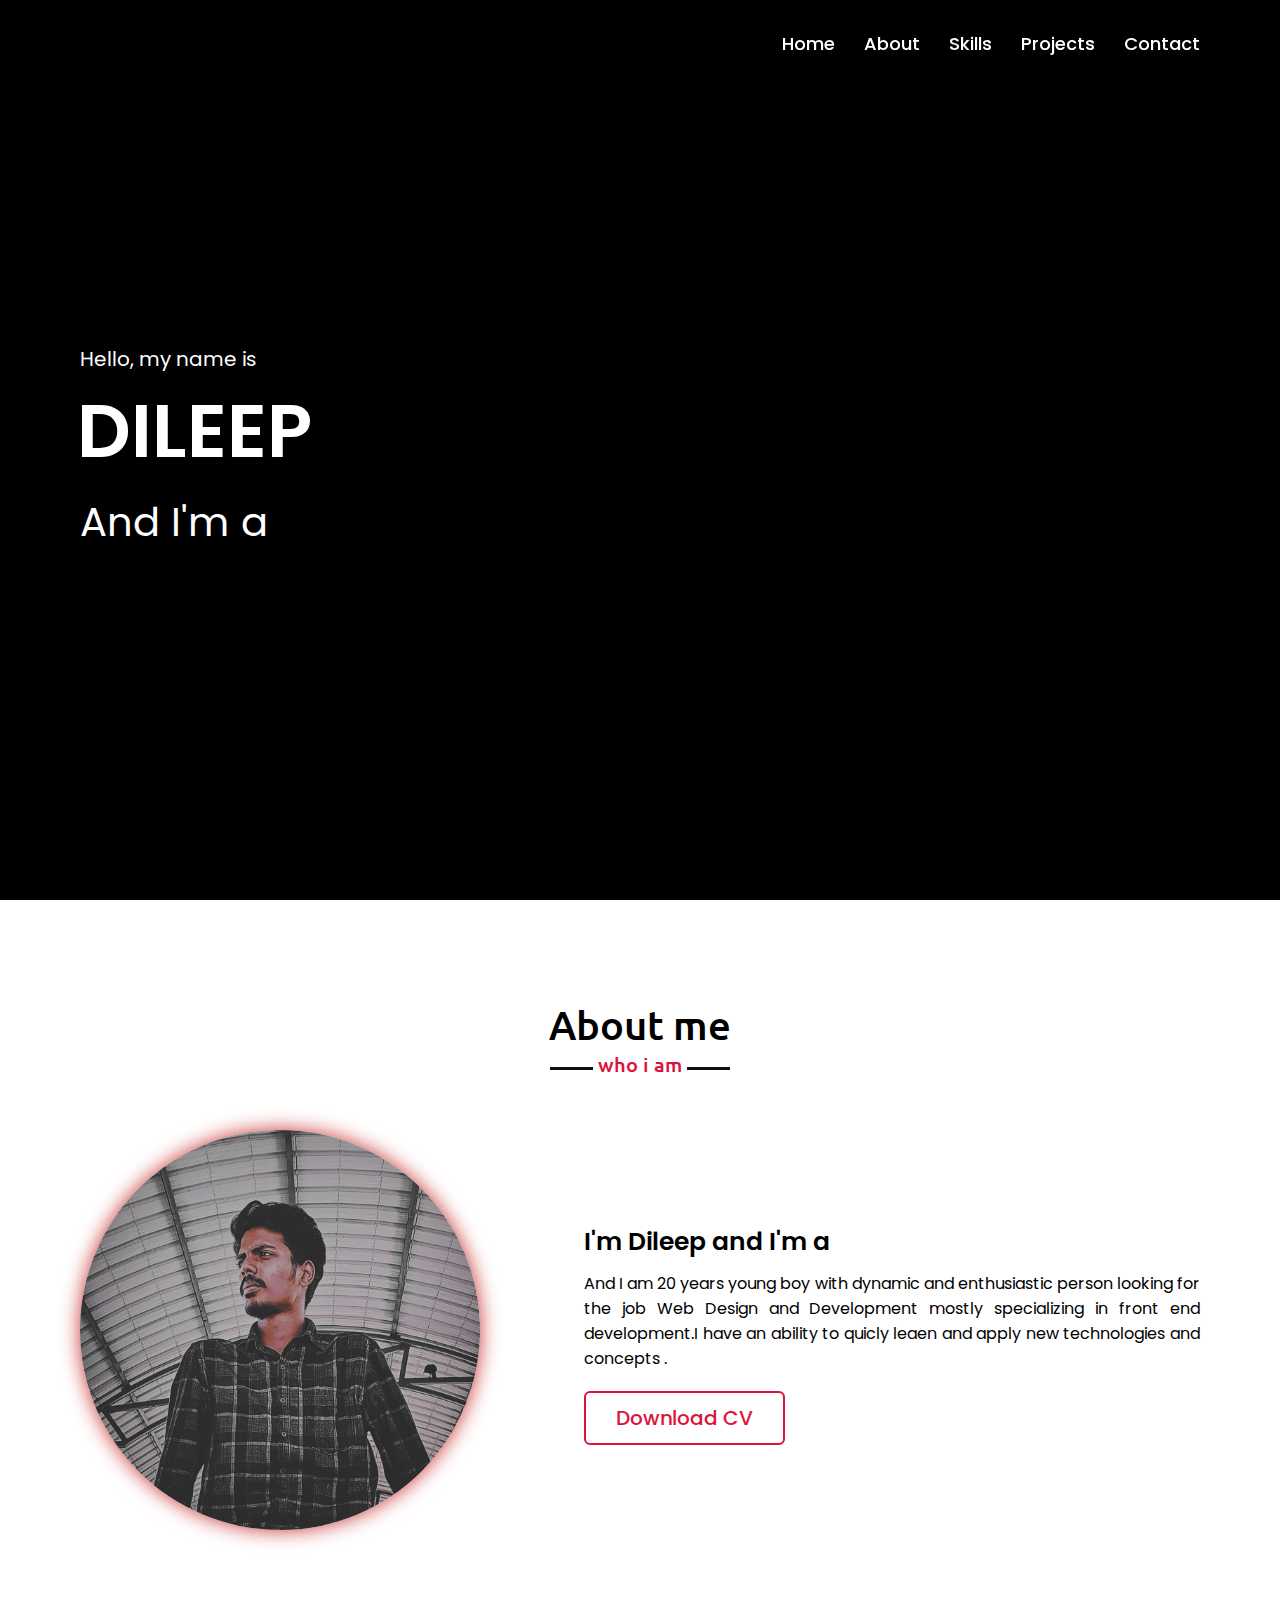
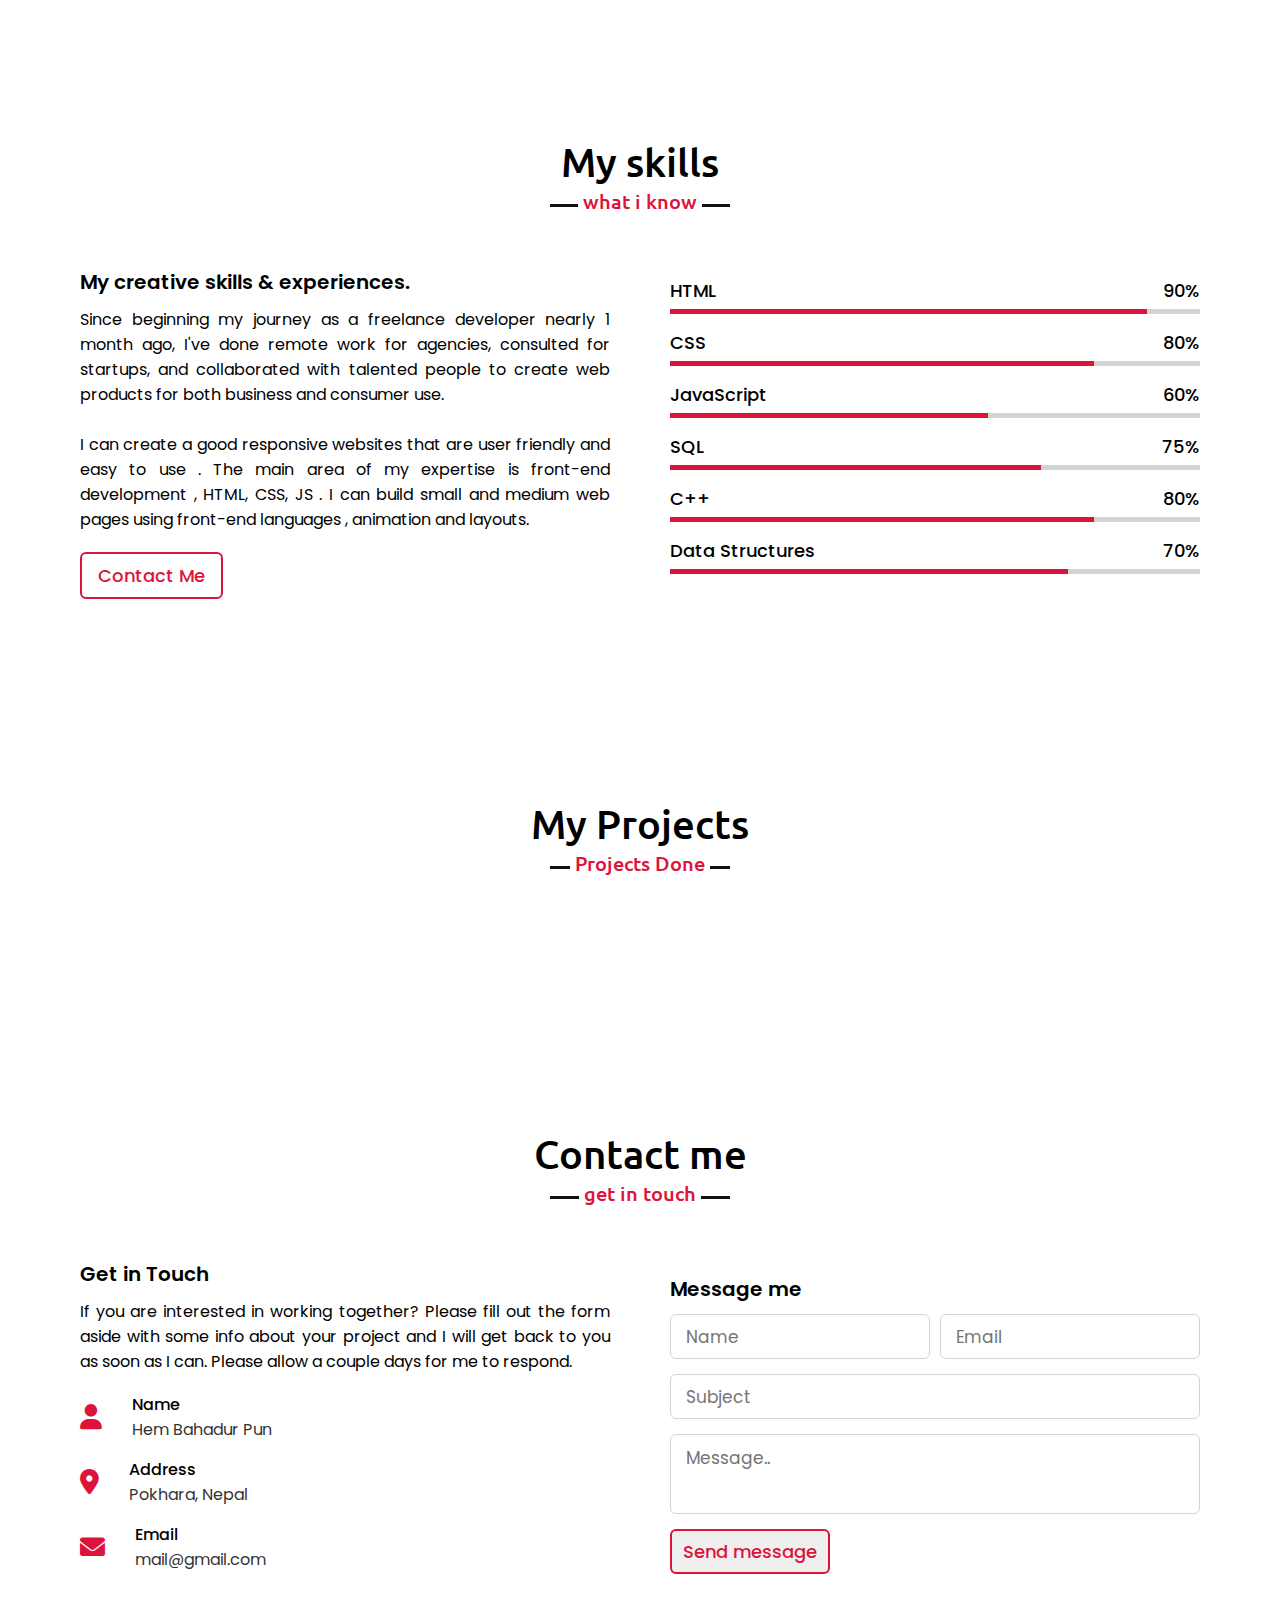
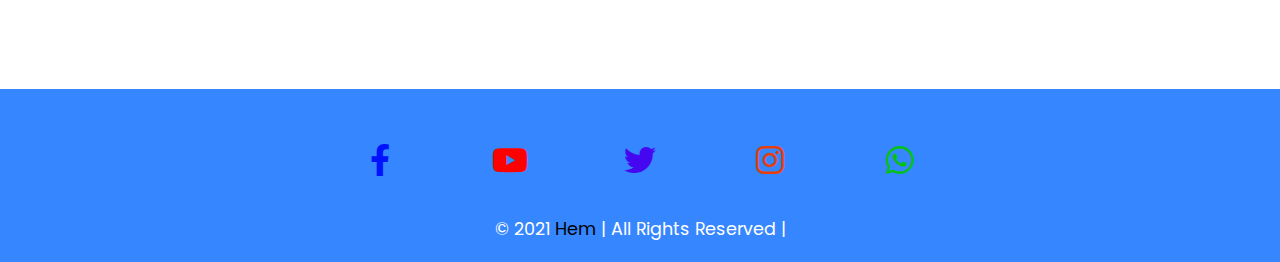
==== test.html @ 93450e57 "Add files via upload" ====
<!DOCTYPE html>
<html lang="en">
  <head>
    <meta charset="UTF-8" />
    <meta name="viewport" content="width=device-width, initial-scale=1.0" />
    <link rel="stylesheet" href="test.css" />
    <script src="https://code.jquery.com/jquery-3.5.1.min.js"></script>
    <script src="https://cdnjs.cloudflare.com/ajax/libs/typed.js/2.0.11/typed.min.js"></script>
    <script src="https://cdnjs.cloudflare.com/ajax/libs/waypoints/4.0.1/jquery.waypoints.min.js"></script>
    <script src="https://cdnjs.cloudflare.com/ajax/libs/OwlCarousel2/2.3.4/owl.carousel.min.js"></script>
    <link
      rel="stylesheet"
      href="https://cdnjs.cloudflare.com/ajax/libs/OwlCarousel2/2.3.4/assets/owl.carousel.min.css"
    />
    <link
      rel="stylesheet"
      href="https://cdnjs.cloudflare.com/ajax/libs/font-awesome/6.0.0/css/all.min.css"
      integrity="sha512-9usAa10IRO0HhonpyAIVpjrylPvoDwiPUiKdWk5t3PyolY1cOd4DSE0Ga+ri4AuTroPR5aQvXU9xC6qOPnzFeg=="
      crossorigin="anonymous"
      referrerpolicy="no-referrer"
    />
    <title>Personal Portfolio</title>
  </head>
  <body>
    <div id="preloader"></div>
    <nav class="navbar">
      <div class="max-width">
        <div class="logo">
          <a href="#"><span></span></a>
        </div>
        <ul class="menu">
          <li><a href="#home" class="menu-btn">Home</a></li>
          <li><a href="#about" class="menu-btn">About</a></li>
          <li><a href="#skills" class="menu-btn">Skills</a></li>
          <li><a href="#teams" class="menu-btn">Projects</a></li>
          <li><a href="#contact" class="menu-btn">Contact</a></li>
        </ul>
        <div class="menu-btn">
          <i class="fas fa-bars"></i>
        </div>
      </div>
    </nav>

    <!-- home section start -->
    <section class="home" id="home">
      <div class="max-width">
        <div class="home-content">
          <div class="text-1">Hello, my name is</div>
          <div class="text-2">DILEEP</div>
          <div class="text-3">And I'm a <span class="typing"></span></div>
        </div>
      </div>
    </section>

    <!-- about section start -->
    <section class="about" id="about">
      <div class="max-width">
        <h2 class="title">About me</h2>
        <div class="about-content">
          <div class="column left">
            <img src="myimage.jpg" alt="img" />
          </div>
          <div class="column right">
            <div class="text">
              I'm Dileep and I'm a <span class="typing-2"></span>
            </div>
            <p>
              And I am 20 years young boy with dynamic and enthusiastic person
              looking for the job Web Design and Development mostly specializing
              in front end development.I have an ability to quicly leaen and
              apply new technologies and concepts .
            </p>
            <a href="Dileep.pdf" download="Dileep.pdf">Download CV</a>
          </div>
        </div>
      </div>
    </section>

    <!-- skills section start -->
    <section class="skills" id="skills">
      <div class="max-width">
        <h2 class="title">My skills</h2>
        <div class="skills-content">
          <div class="column left">
            <div class="text">My creative skills & experiences.</div>
            <p>
              Since beginning my journey as a freelance developer nearly 1 month
              ago, I've done remote work for agencies, consulted for startups,
              and collaborated with talented people to create web products for
              both business and consumer use. <br /><br />
              I can create a good responsive websites that are user friendly and
              easy to use . The main area of my expertise is front-end
              development , HTML, CSS, JS . I can build small and medium web
              pages using front-end languages , animation and layouts.
              <br />
            </p>
            <a href="#contact">Contact Me</a>
          </div>
          <div class="column right">
            <div class="bars">
              <div class="info">
                <span>HTML</span>
                <span>90%</span>
              </div>
              <div class="line html"></div>
            </div>
            <div class="bars">
              <div class="info">
                <span>CSS</span>
                <span>80%</span>
              </div>
              <div class="line css"></div>
            </div>
            <div class="bars">
              <div class="info">
                <span>JavaScript</span>
                <span>60%</span>
              </div>
              <div class="line js"></div>
            </div>
            <div class="bars">
              <div class="info">
                <span>SQL</span>
                <span>75%</span>
              </div>
              <div class="line mysql"></div>
            </div>
            <div class="bars">
              <div class="info">
                <span>C++</span>
                <span>80%</span>
              </div>
              <div class="line cpp"></div>
            </div>
            <div class="bars">
              <div class="info">
                <span>Data Structures</span>
                <span>70%</span>
              </div>
              <div class="line ds"></div>
            </div>
          </div>
        </div>
      </div>
    </section>

    <!-- project section start -->
    <section class="teams" id="teams">
      <div class="max-width">
        <h2 class="title">My Projects</h2>
        <div class="carousel owl-carousel">
          <div class="card">
            <div class="box">
              <img src="temperature.png" alt="img" />
              <div class="text">Temperature Conversion</div>
              <p>Converts the Temperature values</p>
              <a
                href="https://github.com/A-DILEEP/TheInformationBot.git"
                class="project"
                target="_blank"
                >View Project</a
              >
            </div>
          </div>
          <div class="card">
            <div class="box">
              <img src="conversionpic.png.webp" alt="img" />
              <div class="text">Currency Conversion</div>
              <p>Converts the currency values</p>
              <a href="https://github.com/A-DILEEP/TheInformationBot.git" class="project" target="_blank"
                >View project</a
              >
            </div>
          </div>
          <div class="card">
            <div class="box">
              <img
                src="clock.jpg"
                alt="img"
              />
              <div class="text">Digital CLock</div>
              <p>Normal Web page which shows the time </p>
              <a
                href="https://github.com/A-DILEEP/Digitalclock.github.io.git"
                class="project"
                target="_blank"
                >View Project</a
              >
            </div>
          </div>
          <div class="card">
            <div class="box">
              <img
                src="https://images.pexels.com/photos/1779487/pexels-photo-1779487.jpeg?auto=compress&cs=tinysrgb&w=1260&h=750&dpr=2"
                alt="img"
              />
              <div class="text">NRD Computers</div>
              <p>NRD Computer is an eCommerce project.</p>
              <a href="https://nrd.com.np/" class="project" target="_blank"
                >View Project</a
              >
            </div>
          </div>
        </div>
      </div>
    </section>

    <!-- contact section start -->
    <section class="contact" id="contact">
      <div class="max-width">
        <h2 class="title">Contact me</h2>
        <div class="contact-content">
          <div class="column left">
            <div class="text">Get in Touch</div>
            <p>
              If you are interested in working together? Please fill out the
              form aside with some info about your project and I will get back
              to you as soon as I can. Please allow a couple days for me to
              respond.
            </p>
            <div class="icons">
              <div class="row">
                <i class="fas fa-user"></i>
                <div class="info">
                  <div class="head">Name</div>
                  <div class="sub-title">Hem Bahadur Pun</div>
                </div>
              </div>
              <div class="row">
                <i class="fas fa-map-marker-alt"></i>
                <div class="info">
                  <div class="head">Address</div>
                  <div class="sub-title">Pokhara, Nepal</div>
                </div>
              </div>
              <div class="row">
                <i class="fas fa-envelope"></i>
                <div class="info">
                  <div class="head">Email</div>
                  <div class="sub-title">mail@gmail.com</div>
                </div>
              </div>
            </div>
          </div>
          <div class="column right">
            <div class="text">Message me</div>
            <form action="#">
              <div class="fields">
                <div class="field name">
                  <input type="text" placeholder="Name" required />
                </div>
                <div class="field email">
                  <input type="email" placeholder="Email" required />
                </div>
              </div>
              <div class="field">
                <input type="text" placeholder="Subject" required />
              </div>
              <div class="field textarea">
                <textarea
                  cols="30"
                  rows="10"
                  placeholder="Message.."
                  required
                ></textarea>
              </div>
              <div class="button-area">
                <button type="submit">Send message</button>
              </div>
            </form>
          </div>
        </div>
      </div>
    </section>

    <!-- footer section start -->

    <footer>
      <div class="waves">
        <div class="wave" id="wave1"></div>
        <div class="wave" id="wave2"></div>
        <div class="wave" id="wave3"></div>
        <div class="wave" id="wave4"></div>
      </div>
      <h2><span class="typing-3"></span></h2>
      <ul id="media">
        <!-- facebook  -->
        <li style="--clr: #0011ff">
          <a href="https://www.facebook.com/heemal.himalpun" target="-blank"
            ><i class="fa-brands fa-facebook-f"></i>
          </a>
        </li>
        <!-- youtube  -->
        <li style="--clr: #ff0000">
          <a
            href="https://www.youtube.com/channel/UC1ryLxQzkWeFtply1F1kxwA "
            target="-blank"
            ><i class="fa-brands fa-youtube"></i
          ></a>
        </li>
        <!-- Twitter  -->
        <li style="--clr: #4506f0">
          <a href="https://twitter.com/HimalPu94127169" target="-blank"
            ><i class="fa-brands fa-twitter"></i
          ></a>
        </li>
        <!-- Instagram  -->
        <li style="--clr: #e73f0c">
          <a href="https://www.instagram.com/smokuspoon" target="-blank"
            ><i class="fa-brands fa-instagram"></i
          ></a>
        </li>
        <!-- whatsapp  -->
        <li style="--clr: #04c214">
          <a href="#"><i class="fa-brands fa-whatsapp"></i></a>
        </li>
      </ul>

      <p>
        &copy; 2021
        <a href="https://hembdrpun.com.np/" target="_blank">Hem</a> | All Rights
        Reserved |
      </p>
    </footer>
    <script
      type="module"
      src="https://unpkg.com/ionicons@5.5.2/dist/ionicons/ionicons.esm.js"
    ></script>
    <script
      nomodule
      src="https://unpkg.com/ionicons@5.5.2/dist/ionicons/ionicons.js"
    ></script>
    <script src="test.js"></script>
    <!-- scroll bar js  -->
    <script type="text/javascript">
      var preogressbar = document.getElementById("preogressbar");
      var percent = document.getElementById("percent");

      var totalHeight = document.body.scrollHeight - window.innerHeight;
      window.onscroll = function () {
        var progress = (window.pageYOffset / totalHeight) * 100;
        preogressbar.style.height = progress + "%";
        percent.innerHTML = "Page Scrolled " + Math.round(progress) + "%";
      };
    </script>
    <!-- pre loader js  -->
    <script>
      var loader = document.getElementById("preloader");

      window.addEventListener("load", function () {
        loader.style.display = "none";
      });
    </script>
  </body>
</html>
---- test.css ----
/*  import google fonts */
@import url("https://fonts.googleapis.com/css2?family=Poppins:wght@400;500;600;700&family=Ubuntu:wght@400;500;700&display=swap");

* {
  margin: 0;
  padding: 0;
  box-sizing: border-box;
  text-decoration: none;
  font-family: "Poppins", sans-serif;
  /*     font-family: consolas; */
}
html {
  scroll-behavior: smooth;
}

/* custom scroll bar */
::-webkit-scrollbar {
  width: 10px;
}
::-webkit-scrollbar-track {
  background: #f1f1f1;
}
::-webkit-scrollbar-thumb {
  background: #888;
}

::-webkit-scrollbar-thumb:hover {
  background: #555;
}

/* all similar content styling codes */
section {
  padding: 100px 0;
}
.max-width {
  max-width: 1300px;
  padding: 0 80px;
  margin: auto;
}
.about,
.services,
.skills,
.teams,
.contact,
footer {
  font-family: "Poppins", sans-serif;
}
.about .about-content,
.services .serv-content,
.skills .skills-content,
.contact .contact-content {
  display: flex;
  flex-wrap: wrap;
  align-items: center;
  justify-content: space-between;
}
section .title {
  position: relative;
  text-align: center;
  font-size: 40px;
  font-weight: 500;
  margin-bottom: 60px;
  padding-bottom: 20px;
  font-family: "Ubuntu", sans-serif;
}
section .title::before {
  content: "";
  position: absolute;
  bottom: 0px;
  left: 50%;
  width: 180px;
  height: 3px;
  background: #111;
  transform: translateX(-50%);
}
section .title::after {
  position: absolute;
  bottom: -8px;
  left: 50%;
  font-size: 20px;
  color: crimson;
  padding: 0 5px;
  background: #fff;
  transform: translateX(-50%);
}

/* navbar styling */
.navbar {
  position: fixed;
  width: 100%;
  z-index: 999;
  padding: 30px 0;
  font-family: "Ubuntu", sans-serif;
  transition: all 0.3s ease;
}
.navbar.sticky {
  padding: 15px 0;
  background: crimson;
}
.navbar .max-width {
  display: flex;
  align-items: center;
  justify-content: space-between;
}
.navbar .logo a {
  color: #fff;
  font-size: 35px;
  font-weight: 600;
  cursor: pointer;
}
.navbar .logo a span {
  color: crimson;
  transition: all 0.3s ease;
}
.navbar.sticky .logo a span {
  color: #fff;
}
.navbar .menu li {
  list-style: none;
  display: inline-block;
}
.navbar .menu li a {
  display: block;
  color: #fff;
  font-size: 18px;
  font-weight: 500;
  margin-left: 25px;
  transition: color 0.3s ease;
}
.navbar .menu li a:hover {
  color: crimson;
  cursor: pointer;
}
.navbar.sticky .menu li a:hover {
  color: #fff;
  cursor: pointer;
}

/* menu btn styling */
.menu-btn {
  color: #fff;
  font-size: 23px;
  cursor: pointer;
  display: none;
}
.scroll-up-btn {
  position: fixed;
  height: 45px;
  width: 42px;
  background: crimson;
  right: 30px;
  bottom: 10px;
  text-align: center;
  line-height: 45px;
  color: #fff;
  z-index: 9999;
  font-size: 30px;
  border-radius: 6px;
  border-bottom-width: 2px;
  cursor: pointer;
  opacity: 0;
  pointer-events: none;
  transition: all 0.3s ease;
}
.scroll-up-btn.show {
  bottom: 30px;
  opacity: 1;
  pointer-events: auto;
}
.scroll-up-btn:hover {
  filter: brightness(90%);
}

/* home section styling */
.home {
  display: flex;
  background-color: #000;
  height: 100vh;
  color: #fff;
  min-height: 500px;
  background-size: cover;
  background-attachment: fixed;
  font-family: "Ubuntu", sans-serif;
}
.home .max-width {
  width: 100%;
  display: flex;
}
.home .max-width .row {
  margin-right: 0;
}
.home .home-content .text-1 {
  font-size: 20px;
}
.home .home-content .text-2 {
  font-size: 75px;
  font-weight: 600;
  margin-left: -3px;
}
.home .home-content .text-3 {
  font-size: 40px;
  margin: 5px 0;
}
.home .home-content .text-3 span {
  color: crimson;
  font-weight: 500;
}

@keyframes animate-rotate {
  0% {
    transform: rotate(0deg);
  }
  100% {
    transform: rotate(360deg);
  }
}
.classbox a {
  text-decoration: none;
  color: #fff;
  font-size: 2em;
  z-index: 10;
  cursor: pointer;
}

/* about section styling */
.about .title::after {
  content: "who i am";
}
.about .about-content .left {
  width: 45%;
}
.about .about-content .left img {
  height: 400px;
  width: 400px;
  object-fit: cover;
  border-radius: 50%;
  box-shadow: 0px 0px 20px #ca3333;
}
.about .about-content .right {
  width: 55%;
}
.about .about-content .right .text {
  font-size: 25px;
  font-weight: 600;
  margin-bottom: 10px;
}
.about .about-content .right .text span {
  color: crimson;
}
.about .about-content .right p {
  text-align: justify;
}
.about .about-content .right a {
  display: inline-block;
  /* background: crimson; */
  color: crimson;
  font-size: 20px;
  font-weight: 500;
  padding: 10px 30px;
  margin-top: 20px;
  border-radius: 6px;
  border: 2px solid crimson;
  transition: all 0.3s ease-in-out;
}
.about .about-content .right a:hover {
  color: rgb(0, 0, 0);
  background: crimson;
}

.skills .title::after {
  content: "what i know";
}
.skills .skills-content .column {
  width: calc(50% - 30px);
}
.skills .skills-content .left .text {
  font-size: 20px;
  font-weight: 600;
  margin-bottom: 10px;
}
.skills .skills-content .left p {
  text-align: justify;
}
.skills .skills-content .left a {
  display: inline-block;
  /* background: crimson; */
  color: crimson;
  font-size: 18px;
  font-weight: 500;
  padding: 8px 16px;
  margin-top: 20px;
  border-radius: 6px;
  border: 2px solid crimson;
  transition: 0.3s ease-in-out;
}
.skills .skills-content .left a:hover {
  color: white;
  background: crimson;
}
.skills .skills-content .left p #link {
  border: none;
  text-decoration: none;
  color: crimson;
}

.skills .skills-content .left p #link:hover {
  color: crimson;
  /* text-transform: uppercase; */
  text-decoration: underline;
  background: none;
}
.skills .skills-content .right .bars {
  margin-bottom: 15px;
}
.skills .skills-content .right .info {
  display: flex;
  margin-bottom: 5px;
  align-items: center;
  justify-content: space-between;
}
.skills .skills-content .right span {
  font-weight: 500;
  font-size: 18px;
}
.skills .skills-content .right .line {
  height: 5px;
  width: 100%;
  background: lightgrey;
  position: relative;
}
.skills .skills-content .right .line::before {
  content: "";
  position: absolute;
  height: 100%;
  left: 0;
  top: 0;
  background: crimson;
}
.skills-content .right .html::before {
  width: 90%;
}
.skills-content .right .css::before {
  width: 80%;
}
.skills-content .right .js::before {
  width: 60%;
}
.skills-content .right .cpp::before {
  width: 80%;
}
.skills-content .right .ds::before {
  width: 75%;
}
.skills-content .right .mysql::before {
  width: 70%;
}

/* projects section styling */
.teams .title::after {
  content: "Projects Done";
}
.teams .carousel .card {
  background: #222;
  border-radius: 6px;
  padding: 25px 35px;
  text-align: center;
  overflow: hidden;
  transition: all 0.3s ease;
}

.teams .carousel .card .box {
  display: flex;
  flex-direction: column;
  align-items: center;
  justify-content: center;
  transition: all 0.3s ease;
}

.teams .carousel .card .text {
  font-size: 25px;
  font-weight: 500;
  margin: 10px 0 7px 0;
}
.teams .carousel .card img {
  height: 150px;
  width: 150px;
  object-fit: cover;
  border-radius: 50%;
  border: 5px solid crimson;
  transition: all 0.3s ease;
}
.teams .carousel .card:hover img {
  border-color: #fff;
}
.owl-dots {
  text-align: center;
  margin-top: 20px;
}
.owl-dot {
  height: 13px;
  width: 13px;
  margin: 0 5px;
  outline: none !important;
  border-radius: 50%;
  border: 2px solid crimson !important;
  transition: all 0.3s ease;
}
.owl-dot.active {
  width: 35px;
  border-radius: 14px;
}
.owl-dot.active,
.owl-dot:hover {
  background: crimson !important;
}
.teams .carousel .card .box .project {
  display: inline-block;
  color: crimson;
  font-size: 18px;
  font-weight: 500;
  padding: 8px 16px;
  margin-top: 20px;
  border-radius: 6px;
  border: 2px solid crimson;
  transition: 0.3s ease-in-out;
}
.teams .carousel .card .box .project:hover {
  color: white;
  background: crimson;
}
/* contact section styling */
input,
textarea {
  caret-color: red;
}
.contact .title::after {
  content: "get in touch";
}
.contact .contact-content .column {
  width: calc(50% - 30px);
}
.contact .contact-content .text {
  font-size: 20px;
  font-weight: 600;
  margin-bottom: 10px;
}
.contact .contact-content .left p {
  text-align: justify;
}
.contact .contact-content .left .icons {
  margin: 10px 0;
}
.contact .contact-content .row {
  display: flex;
  height: 65px;
  align-items: center;
}
.contact .contact-content .row .info {
  margin-left: 30px;
}
.contact .contact-content .row i {
  font-size: 25px;
  color: crimson;
}
.contact .contact-content .info .head {
  font-weight: 500;
}
.contact .contact-content .info .sub-title {
  color: #333;
}
.contact .right form .fields {
  display: flex;
}
.contact .right form .field,
.contact .right form .fields .field {
  height: 45px;
  width: 100%;
  margin-bottom: 15px;
}
.contact .right form .textarea {
  height: 80px;
  width: 100%;
}
.contact .right form .name {
  margin-right: 10px;
}
.contact .right form .field input,
.contact .right form .textarea textarea {
  height: 100%;
  width: 100%;
  border: 1px solid lightgrey;
  border-radius: 6px;
  outline: none;
  padding: 0 15px;
  font-size: 17px;
  font-family: "Poppins", sans-serif;
  transition: all 0.3s ease;
}
.contact .right form .field input:focus,
.contact .right form .textarea textarea:focus {
  border-color: #b3b3b3;
}
.contact .right form .textarea textarea {
  padding-top: 10px;
  resize: none;
}
.contact .right form .button-area {
  display: flex;
  align-items: center;
}
.right form .button-area button {
  color: crimson;
  display: block;
  width: 160px !important;
  height: 45px;
  outline: none;
  font-size: 18px;
  font-weight: 500;
  border-radius: 6px;
  cursor: pointer;
  flex-wrap: nowrap;
  border: 2px solid crimson;
  transition: all 0.3s ease-in-out;
}
.right form .button-area button:hover {
  color: white;
  background: crimson;
}
/* footer section styling */

footer {
  position: relative;
  width: 100%;
  background: #3586ff;
  min-height: 100px;
  padding: 20px 50px;
  display: flex;
  align-items: center;
  justify-content: center;
  flex-direction: column;
}
footer h2 {
  margin-bottom: 12px;
  color: #fff;
  font-size: 2em;
}

#media {
  position: relative;
  display: flex;
  gap: 50px;
}
#media li {
  position: relative;
  list-style: none;
  width: 80px;
  height: 80px;
  display: flex;
  justify-content: center;
  align-items: center;
  cursor: pointer;
  transition: 0.5s;
}
#media li a {
  position: relative;
  text-decoration: none;
  color: var(--clr);
  z-index: 10;
  font-size: 2em;
  transition: 0.5s ease-in-out;
}
#media li:hover {
  z-index: 100000;
  transform: scale(0.75);
  transform: translateY(-10px);
}
#media li::before {
  content: "";
  position: absolute;
  inset: 30px;
  box-shadow: 0 0 0 10px var(--clr), 0 0 0 20px var(--bg), 0 0 0 22px var(--clr);
  transition: 0.5s;
}
#media li:hover::before {
  inset: 0px;
}
#media li::after {
  content: "";
  position: absolute;
  inset: 0;
  background: var(--bg);
  transform: rotate(45deg);
}
footer p {
  color: #fff;
  text-align: center;
  margin-top: 15px;
  font-size: 1.1em;
}
footer p a {
  text-decoration: none;
  color: black;
  font-size: 1em;
  transition: 0.5s ease-in-out;
}
footer p a:hover {
  text-decoration: underline;
  color: rgb(5, 1, 1);
  font-size: 1.2em;
  transform: rotateX(10px);
}
footer .wave {
  position: absolute;
  top: -100px;
  left: 0;
  width: 100%;
  height: 100px;
  background: url("https://ftl.deekshith.eu.org/354310/None?hash=AgADY7");
  background-size: 1000px 100px;
}
footer .wave#wave1 {
  z-index: 1000;
  opacity: 1;
  bottom: 0;
  animation: animatewave 4s linear infinite;
}
footer .wave#wave2 {
  z-index: 999;
  opacity: 0.5;
  bottom: 10px;
  animation: animatewave_02 4s linear infinite;
}
footer .wave#wave3 {
  z-index: 1000;
  opacity: 0.2;
  bottom: 15px;
  animation: animatewave 3s linear infinite;
}
footer .wave#wave4 {
  z-index: 999;
  opacity: 0.7;
  bottom: 20px;
  animation: animatewave_02 3s linear infinite;
}
@keyframes animatewave {
  0% {
    background-position-x: 1000px;
  }
  100% {
    background-position-x: 0px;
  }
}
@keyframes animatewave_02 {
  0% {
    background-position-x: 0px;
  }
  100% {
    background-position-x: 1000px;
  }
}

/* pr loader design  */
#preloader {
  background: url("img/e3a.gif") no-repeat center;
  background-size: 15%;
  filter: invert(100%);
  background-color: #fff;
  height: 100vh;
  width: 100%;
  position: fixed;
  cursor: pointer;
  z-index: 1000;
  /* border-radius: 12px; */
}
/* responsive media query start */
@media (max-width: 1104px) {
  .about .about-content .left img {
    height: 350px;
    width: 350px;
  }
}

@media (max-width: 991px) {
  .max-width {
    padding: 0 50px;
  }
}
@media (max-width: 947px) {
  .menu-btn {
    display: block;
    z-index: 999;
  }
  .menu-btn i.active:before {
    content: "\f00d";
  }
  .navbar .menu {
    position: fixed;
    height: 100vh;
    width: 100%;
    left: -100%;
    top: 0;
    background: #111;
    text-align: center;
    padding-top: 80px;
    transition: all 0.3s ease;
  }
  .navbar .menu.active {
    left: 0;
  }
  .navbar .menu li {
    display: block;
  }
  .navbar .menu li a {
    display: inline-block;
    margin: 20px 0;
    font-size: 25px;
  }
  .home .home-content .text-2 {
    font-size: 70px;
  }
  .home .home-content .text-3 {
    font-size: 35px;
  }
  .home .home-content a {
    font-size: 23px;
    padding: 10px 30px;
  }
  .max-width {
    max-width: 930px;
  }
  .about .about-content .column {
    width: 100%;
  }
  .about .about-content .left {
    display: flex;
    justify-content: center;
    margin: 0 auto 60px;
  }
  .about .about-content .right {
    flex: 100%;
  }
  .services .serv-content .card {
    width: calc(50% - 10px);
    margin-bottom: 20px;
  }
  .skills .skills-content .column,
  .contact .contact-content .column {
    width: 100%;
    margin-bottom: 35px;
  }
}

@media (max-width: 690px) {
  .max-width {
    padding: 0 23px;
  }
  .home .home-content .text-2 {
    font-size: 50px;
  }
  .home .home-content .text-3 {
    font-size: 32px;
  }
  .home .home-content a {
    font-size: 20px;
  }
  .classbox {
    width: 153px;
    height: 88px;
  }
  .services .serv-content .card {
    width: 100%;
  }
}

@media (max-width: 500px) {
  .home .home-content .text-2 {
    font-size: 50px;
  }
  .home .home-content .text-3 {
    font-size: 27px;
  }
  .about .about-content .right .text,
  .skills .skills-content .left .text {
    font-size: 19px;
  }
  .contact .right form .fields {
    flex-direction: column;
  }
  .contact .right form .name,
  .contact .right form .email {
    margin: 0;
  }
  .right form .error-box {
    width: 150px;
  }
  .scroll-up-btn {
    right: 15px;
    bottom: 15px;
    height: 38px;
    width: 35px;
    font-size: 23px;
    line-height: 38px;
  }
}
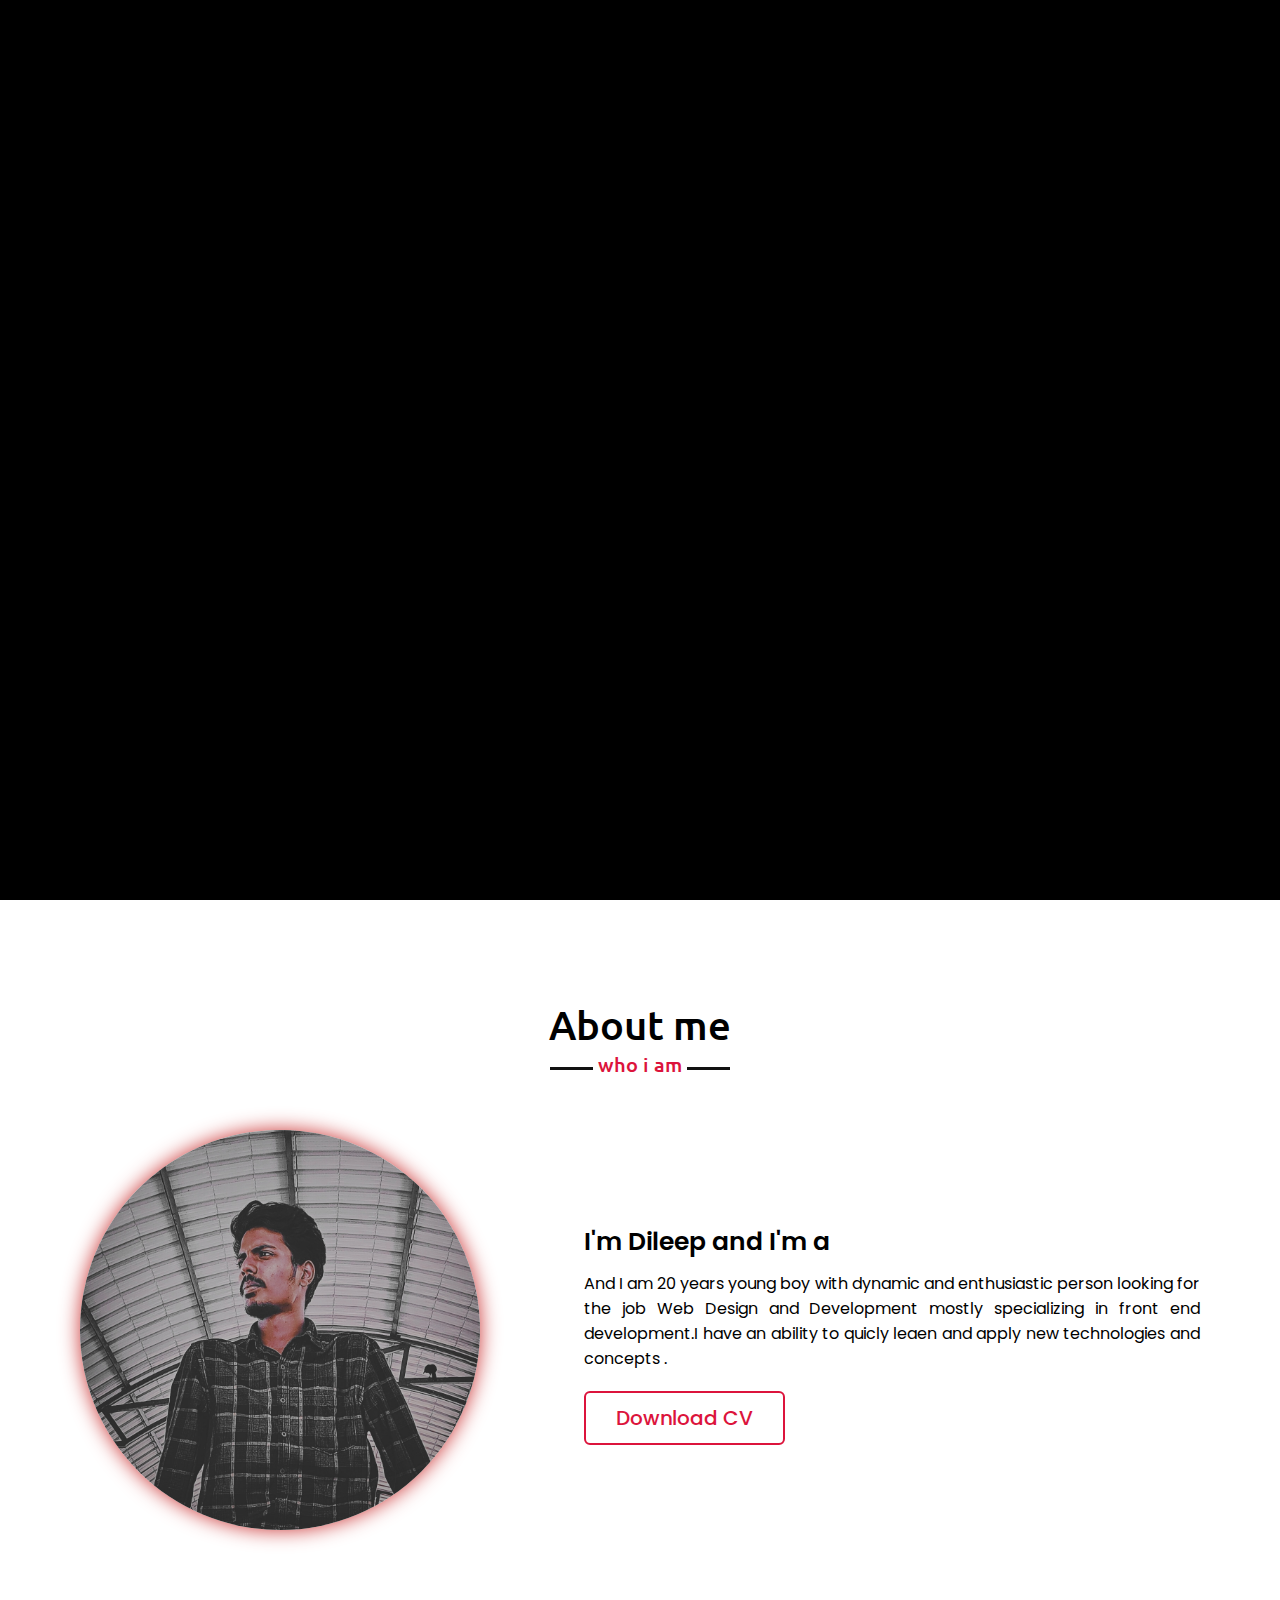
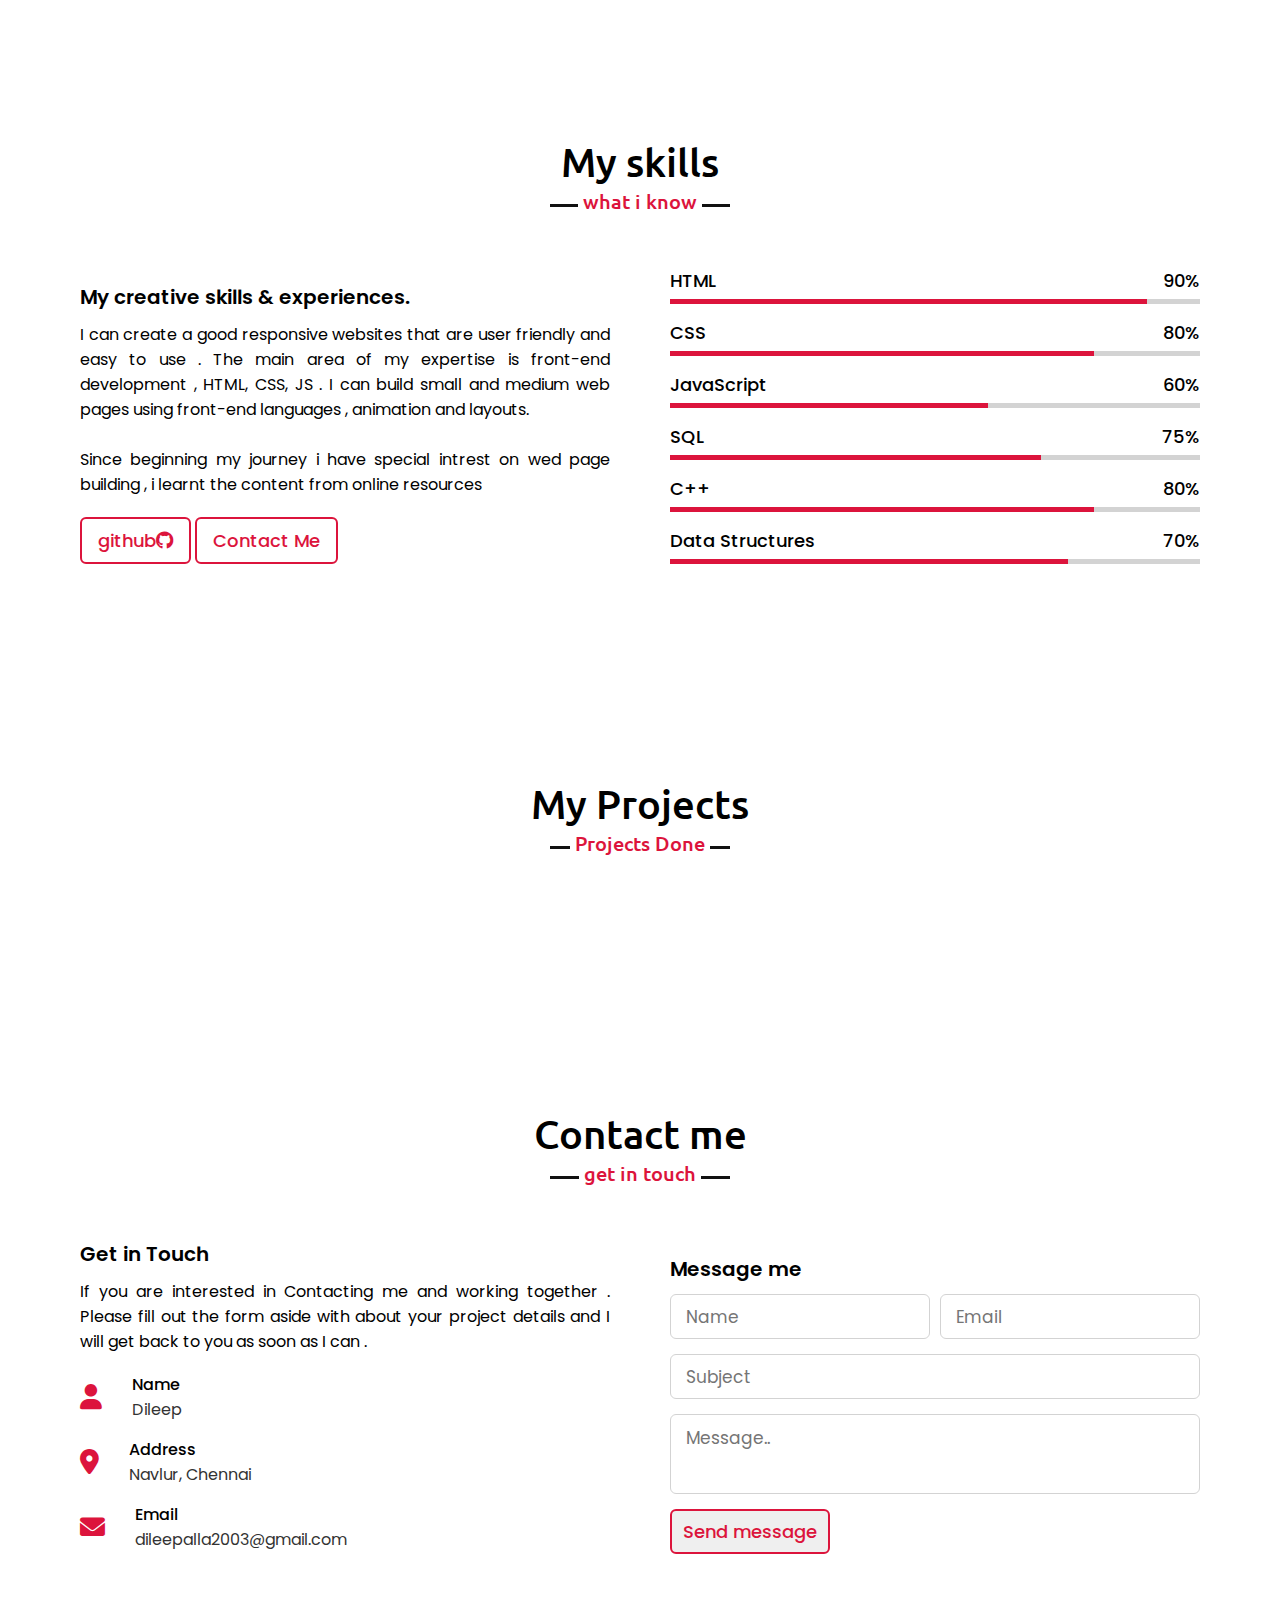
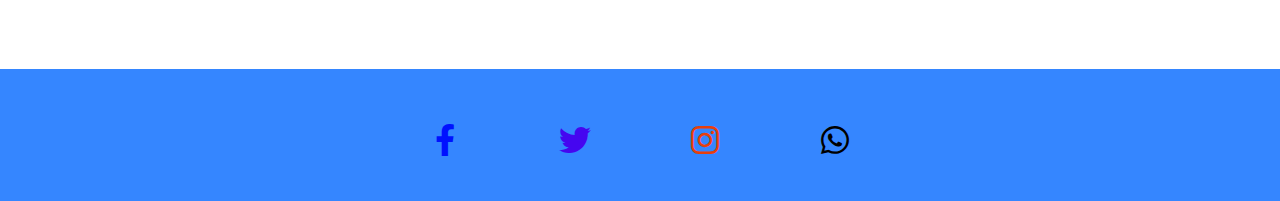
==== commit 9de978da: "Update test.html" ====
--- a/test.html
+++ b/test.html
@@ -1,355 +1,271 @@
 <!DOCTYPE html>
 <html lang="en">
-  <head>
-    <meta charset="UTF-8" />
-    <meta name="viewport" content="width=device-width, initial-scale=1.0" />
-    <link rel="stylesheet" href="test.css" />
-    <script src="https://code.jquery.com/jquery-3.5.1.min.js"></script>
-    <script src="https://cdnjs.cloudflare.com/ajax/libs/typed.js/2.0.11/typed.min.js"></script>
-    <script src="https://cdnjs.cloudflare.com/ajax/libs/waypoints/4.0.1/jquery.waypoints.min.js"></script>
-    <script src="https://cdnjs.cloudflare.com/ajax/libs/OwlCarousel2/2.3.4/owl.carousel.min.js"></script>
-    <link
-      rel="stylesheet"
-      href="https://cdnjs.cloudflare.com/ajax/libs/OwlCarousel2/2.3.4/assets/owl.carousel.min.css"
-    />
-    <link
-      rel="stylesheet"
-      href="https://cdnjs.cloudflare.com/ajax/libs/font-awesome/6.0.0/css/all.min.css"
-      integrity="sha512-9usAa10IRO0HhonpyAIVpjrylPvoDwiPUiKdWk5t3PyolY1cOd4DSE0Ga+ri4AuTroPR5aQvXU9xC6qOPnzFeg=="
-      crossorigin="anonymous"
-      referrerpolicy="no-referrer"
-    />
-    <title>Personal Portfolio</title>
-  </head>
-  <body>
-    <div id="preloader"></div>
-    <nav class="navbar">
-      <div class="max-width">
-        <div class="logo">
-          <a href="#"><span></span></a>
-        </div>
-        <ul class="menu">
-          <li><a href="#home" class="menu-btn">Home</a></li>
-          <li><a href="#about" class="menu-btn">About</a></li>
-          <li><a href="#skills" class="menu-btn">Skills</a></li>
-          <li><a href="#teams" class="menu-btn">Projects</a></li>
-          <li><a href="#contact" class="menu-btn">Contact</a></li>
-        </ul>
-        <div class="menu-btn">
-          <i class="fas fa-bars"></i>
-        </div>
-      </div>
-    </nav>
-
-    <!-- home section start -->
-    <section class="home" id="home">
-      <div class="max-width">
-        <div class="home-content">
-          <div class="text-1">Hello, my name is</div>
-          <div class="text-2">DILEEP</div>
-          <div class="text-3">And I'm a <span class="typing"></span></div>
-        </div>
-      </div>
-    </section>
-
-    <!-- about section start -->
-    <section class="about" id="about">
-      <div class="max-width">
-        <h2 class="title">About me</h2>
-        <div class="about-content">
-          <div class="column left">
-            <img src="myimage.jpg" alt="img" />
-          </div>
-          <div class="column right">
-            <div class="text">
-              I'm Dileep and I'm a <span class="typing-2"></span>
-            </div>
-            <p>
-              And I am 20 years young boy with dynamic and enthusiastic person
-              looking for the job Web Design and Development mostly specializing
-              in front end development.I have an ability to quicly leaen and
-              apply new technologies and concepts .
-            </p>
-            <a href="Dileep.pdf" download="Dileep.pdf">Download CV</a>
-          </div>
-        </div>
-      </div>
-    </section>
-
-    <!-- skills section start -->
-    <section class="skills" id="skills">
-      <div class="max-width">
-        <h2 class="title">My skills</h2>
-        <div class="skills-content">
-          <div class="column left">
-            <div class="text">My creative skills & experiences.</div>
-            <p>
-              Since beginning my journey as a freelance developer nearly 1 month
-              ago, I've done remote work for agencies, consulted for startups,
-              and collaborated with talented people to create web products for
-              both business and consumer use. <br /><br />
-              I can create a good responsive websites that are user friendly and
-              easy to use . The main area of my expertise is front-end
-              development , HTML, CSS, JS . I can build small and medium web
-              pages using front-end languages , animation and layouts.
-              <br />
-            </p>
-            <a href="#contact">Contact Me</a>
-          </div>
-          <div class="column right">
-            <div class="bars">
+<head>
+  <meta charset="UTF-8" />
+  <meta name="viewport" content="width=device-width, initial-scale=1.0" />
+  <link rel="stylesheet" href="test.css" />
+  <script src="https://code.jquery.com/jquery-3.5.1.min.js"></script>
+  <script src="https://cdnjs.cloudflare.com/ajax/libs/typed.js/2.0.11/typed.min.js"></script>
+  <script src="https://cdnjs.cloudflare.com/ajax/libs/waypoints/4.0.1/jquery.waypoints.min.js"></script>
+  <script src="https://cdnjs.cloudflare.com/ajax/libs/OwlCarousel2/2.3.4/owl.carousel.min.js"></script>
+  <link rel="stylesheet" href="https://cdnjs.cloudflare.com/ajax/libs/OwlCarousel2/2.3.4/assets/owl.carousel.min.css" />
+  <link rel="stylesheet" href="https://cdnjs.cloudflare.com/ajax/libs/font-awesome/6.0.0/css/all.min.css"
+    integrity="sha512-9usAa10IRO0HhonpyAIVpjrylPvoDwiPUiKdWk5t3PyolY1cOd4DSE0Ga+ri4AuTroPR5aQvXU9xC6qOPnzFeg=="
+    crossorigin="anonymous" referrerpolicy="no-referrer" />
+  <title>Personal Portfolio</title>
+</head>
+<body>
+  <div id="preloader"></div>
+  <nav class="navbar">
+    <div class="max-width">
+      <div class="logo">
+        <a href="#"><span></span></a>
+      </div>
+      <ul class="menu">
+        <li><a href="#home" class="menu-btn">Home</a></li>
+        <li><a href="#about" class="menu-btn">About</a></li>
+        <li><a href="#skills" class="menu-btn">Skills</a></li>
+        <li><a href="#teams" class="menu-btn">Projects</a></li>
+        <li><a href="#contact" class="menu-btn">Contact</a></li>
+      </ul>
+      <div class="menu-btn">
+        <i class="fas fa-bars"></i>
+      </div>
+    </div>
+  </nav>
+
+
+  <section class="home" id="home">
+    <div class="max-width">
+      <div class="home-content">
+        <div class="text-1">Hello, my name is</div>
+        <div class="text-2">DILEEP</div>
+        <div class="text-3">And I'm a <span class="typing"></span></div>
+      </div>
+    </div>
+  </section>
+
+  <section class="about" id="about">
+    <div class="max-width">
+      <h2 class="title">About me</h2>
+      <div class="about-content">
+        <div class="column left">
+          <img src="myimage.jpg" alt="img" />
+        </div>
+        <div class="column right">
+          <div class="text">
+            I'm Dileep and I'm a <span class="typing-2"></span>
+          </div>
+          <p>
+            And I am 20 years young boy with dynamic and enthusiastic person
+            looking for the job Web Design and Development mostly specializing
+            in front end development.I have an ability to quicly leaen and
+            apply new technologies and concepts .
+          </p>
+          <a href="myresume.pdf" download="myresume.pdf">Download CV</a>
+        </div>
+      </div>
+    </div>
+  </section>
+
+
+  <section class="skills" id="skills">
+    <div class="max-width">
+      <h2 class="title">My skills</h2>
+      <div class="skills-content">
+        <div class="column left">
+          <div class="text">My creative skills & experiences.</div>
+          <p>
+            I can create a good responsive websites that are user friendly and
+            easy to use . The main area of my expertise is front-end
+            development , HTML, CSS, JS . I can build small and medium web
+            pages using front-end languages , animation and layouts.
+            <br /><br />
+             Since beginning my journey i have special intrest on wed page building , 
+            i learnt the content from online resources
+            
+            <br />
+          </p>
+          <a href="https://github.com/A-DILEEP" target="_blank">github<i class="fa-brands fa-github"></i></a>
+          <a href="#contact">Contact Me</a>
+        </div>
+        <div class="column right">
+          <div class="bars">
+            <div class="info">
+              <span>HTML</span>
+              <span>90%</span>
+            </div>
+            <div class="line html"></div>
+          </div>
+          <div class="bars">
+            <div class="info">
+              <span>CSS</span>
+              <span>80%</span>
+            </div>
+            <div class="line css"></div>
+          </div>
+          <div class="bars">
+            <div class="info">
+              <span>JavaScript</span>
+              <span>60%</span>
+            </div>
+            <div class="line js"></div>
+          </div>
+          <div class="bars">
+            <div class="info">
+              <span>SQL</span>
+              <span>75%</span>
+            </div>
+            <div class="line mysql"></div>
+          </div>
+          <div class="bars">
+            <div class="info">
+              <span>C++</span>
+              <span>80%</span>
+            </div>
+            <div class="line cpp"></div>
+          </div>
+          <div class="bars">
+            <div class="info">
+              <span>Data Structures</span>
+              <span>70%</span>
+            </div>
+            <div class="line ds"></div>
+          </div>
+        </div>
+      </div>
+    </div>
+  </section>
+
+  <!-- project section start -->
+  <section class="teams" id="teams">
+    <div class="max-width">
+      <h2 class="title">My Projects</h2>
+      <div class="carousel owl-carousel">
+        <div class="card">
+          <div class="box">
+            <img src="temperature.png" alt="img" />
+            <div class="text">Temperature Conversion</div>
+            <p>Converts the Temperature values</p>
+            <a href="https://github.com/A-DILEEP/TheInformationBot.git" class="project" target="_blank">View Project</a>
+          </div>
+        </div>
+        <div class="card">
+          <div class="box">
+            <img src="conversionpic.png.webp" alt="img" />
+            <div class="text">Currency Conversion</div>
+            <p>Converts the currency values</p>
+            <a href="https://github.com/A-DILEEP/TheInformationBot.git" class="project" target="_blank">View project</a>
+          </div>
+        </div>
+        <div class="card">
+          <div class="box">
+            <img src="clock.jpg" alt="img" />
+            <div class="text">Digital CLock</div>
+            <p>Web page that shows the actual time & date </p>
+            <a href="DIGI/new 1.html" class="project" target="_blank">View Project</a>
+          </div>
+        </div>
+        <div class="card">
+          <div class="box">
+            <img src="portfolio.png" alt="img" />
+            <div class="text">Personal Portfolio</div>
+            <p>Personal Portfolio which describes about my skills</p>
+            <a href="https://github.com/A-DILEEP/Personal-Portfolio.git" class="project" target="_blank">View Project</a>
+          </div>
+        </div>
+      </div>
+    </div>
+  </section>
+
+  <section class="contact" id="contact">
+    <div class="max-width">
+      <h2 class="title">Contact me</h2>
+      <div class="contact-content">
+        <div class="column left">
+          <div class="text">Get in Touch</div>
+          <p>
+            If you are interested in Contacting me and working together . Please fill out the form 
+            aside with about your project details and I will get back
+            to you as soon as I can .
+          </p>
+          <div class="icons">
+            <div class="row">
+              <i class="fas fa-user"></i>
               <div class="info">
-                <span>HTML</span>
-                <span>90%</span>
-              </div>
-              <div class="line html"></div>
-            </div>
-            <div class="bars">
+                <div class="head">Name</div>
+                <div class="sub-title">Dileep</div>
+              </div>
+            </div>
+            <div class="row">
+              <i class="fas fa-map-marker-alt"></i>
               <div class="info">
-                <span>CSS</span>
-                <span>80%</span>
-              </div>
-              <div class="line css"></div>
-            </div>
-            <div class="bars">
+                <div class="head">Address</div>
+                <div class="sub-title">Navlur, Chennai</div>
+              </div>
+            </div>
+            <div class="row">
+              <i class="fas fa-envelope"></i>
               <div class="info">
-                <span>JavaScript</span>
-                <span>60%</span>
-              </div>
-              <div class="line js"></div>
-            </div>
-            <div class="bars">
-              <div class="info">
-                <span>SQL</span>
-                <span>75%</span>
-              </div>
-              <div class="line mysql"></div>
-            </div>
-            <div class="bars">
-              <div class="info">
-                <span>C++</span>
-                <span>80%</span>
-              </div>
-              <div class="line cpp"></div>
-            </div>
-            <div class="bars">
-              <div class="info">
-                <span>Data Structures</span>
-                <span>70%</span>
-              </div>
-              <div class="line ds"></div>
-            </div>
-          </div>
-        </div>
-      </div>
-    </section>
-
-    <!-- project section start -->
-    <section class="teams" id="teams">
-      <div class="max-width">
-        <h2 class="title">My Projects</h2>
-        <div class="carousel owl-carousel">
-          <div class="card">
-            <div class="box">
-              <img src="temperature.png" alt="img" />
-              <div class="text">Temperature Conversion</div>
-              <p>Converts the Temperature values</p>
-              <a
-                href="https://github.com/A-DILEEP/TheInformationBot.git"
-                class="project"
-                target="_blank"
-                >View Project</a
-              >
-            </div>
-          </div>
-          <div class="card">
-            <div class="box">
-              <img src="conversionpic.png.webp" alt="img" />
-              <div class="text">Currency Conversion</div>
-              <p>Converts the currency values</p>
-              <a href="https://github.com/A-DILEEP/TheInformationBot.git" class="project" target="_blank"
-                >View project</a
-              >
-            </div>
-          </div>
-          <div class="card">
-            <div class="box">
-              <img
-                src="clock.jpg"
-                alt="img"
-              />
-              <div class="text">Digital CLock</div>
-              <p>Normal Web page which shows the time </p>
-              <a
-                href="https://github.com/A-DILEEP/Digitalclock.github.io.git"
-                class="project"
-                target="_blank"
-                >View Project</a
-              >
-            </div>
-          </div>
-          <div class="card">
-            <div class="box">
-              <img
-                src="https://images.pexels.com/photos/1779487/pexels-photo-1779487.jpeg?auto=compress&cs=tinysrgb&w=1260&h=750&dpr=2"
-                alt="img"
-              />
-              <div class="text">NRD Computers</div>
-              <p>NRD Computer is an eCommerce project.</p>
-              <a href="https://nrd.com.np/" class="project" target="_blank"
-                >View Project</a
-              >
-            </div>
-          </div>
-        </div>
-      </div>
-    </section>
-
-    <!-- contact section start -->
-    <section class="contact" id="contact">
-      <div class="max-width">
-        <h2 class="title">Contact me</h2>
-        <div class="contact-content">
-          <div class="column left">
-            <div class="text">Get in Touch</div>
-            <p>
-              If you are interested in working together? Please fill out the
-              form aside with some info about your project and I will get back
-              to you as soon as I can. Please allow a couple days for me to
-              respond.
-            </p>
-            <div class="icons">
-              <div class="row">
-                <i class="fas fa-user"></i>
-                <div class="info">
-                  <div class="head">Name</div>
-                  <div class="sub-title">Hem Bahadur Pun</div>
-                </div>
-              </div>
-              <div class="row">
-                <i class="fas fa-map-marker-alt"></i>
-                <div class="info">
-                  <div class="head">Address</div>
-                  <div class="sub-title">Pokhara, Nepal</div>
-                </div>
-              </div>
-              <div class="row">
-                <i class="fas fa-envelope"></i>
-                <div class="info">
-                  <div class="head">Email</div>
-                  <div class="sub-title">mail@gmail.com</div>
-                </div>
-              </div>
-            </div>
-          </div>
-          <div class="column right">
-            <div class="text">Message me</div>
-            <form action="#">
-              <div class="fields">
-                <div class="field name">
-                  <input type="text" placeholder="Name" required />
-                </div>
-                <div class="field email">
-                  <input type="email" placeholder="Email" required />
-                </div>
-              </div>
-              <div class="field">
-                <input type="text" placeholder="Subject" required />
-              </div>
-              <div class="field textarea">
-                <textarea
-                  cols="30"
-                  rows="10"
-                  placeholder="Message.."
-                  required
-                ></textarea>
-              </div>
-              <div class="button-area">
-                <button type="submit">Send message</button>
-              </div>
-            </form>
-          </div>
-        </div>
-      </div>
-    </section>
-
-    <!-- footer section start -->
-
-    <footer>
-      <div class="waves">
-        <div class="wave" id="wave1"></div>
-        <div class="wave" id="wave2"></div>
-        <div class="wave" id="wave3"></div>
-        <div class="wave" id="wave4"></div>
-      </div>
-      <h2><span class="typing-3"></span></h2>
-      <ul id="media">
-        <!-- facebook  -->
-        <li style="--clr: #0011ff">
-          <a href="https://www.facebook.com/heemal.himalpun" target="-blank"
-            ><i class="fa-brands fa-facebook-f"></i>
-          </a>
-        </li>
-        <!-- youtube  -->
-        <li style="--clr: #ff0000">
-          <a
-            href="https://www.youtube.com/channel/UC1ryLxQzkWeFtply1F1kxwA "
-            target="-blank"
-            ><i class="fa-brands fa-youtube"></i
-          ></a>
-        </li>
-        <!-- Twitter  -->
-        <li style="--clr: #4506f0">
-          <a href="https://twitter.com/HimalPu94127169" target="-blank"
-            ><i class="fa-brands fa-twitter"></i
-          ></a>
-        </li>
-        <!-- Instagram  -->
-        <li style="--clr: #e73f0c">
-          <a href="https://www.instagram.com/smokuspoon" target="-blank"
-            ><i class="fa-brands fa-instagram"></i
-          ></a>
-        </li>
-        <!-- whatsapp  -->
-        <li style="--clr: #04c214">
-          <a href="#"><i class="fa-brands fa-whatsapp"></i></a>
-        </li>
-      </ul>
-
-      <p>
-        &copy; 2021
-        <a href="https://hembdrpun.com.np/" target="_blank">Hem</a> | All Rights
-        Reserved |
-      </p>
-    </footer>
-    <script
-      type="module"
-      src="https://unpkg.com/ionicons@5.5.2/dist/ionicons/ionicons.esm.js"
-    ></script>
-    <script
-      nomodule
-      src="https://unpkg.com/ionicons@5.5.2/dist/ionicons/ionicons.js"
-    ></script>
-    <script src="test.js"></script>
-    <!-- scroll bar js  -->
-    <script type="text/javascript">
-      var preogressbar = document.getElementById("preogressbar");
-      var percent = document.getElementById("percent");
-
-      var totalHeight = document.body.scrollHeight - window.innerHeight;
-      window.onscroll = function () {
-        var progress = (window.pageYOffset / totalHeight) * 100;
-        preogressbar.style.height = progress + "%";
-        percent.innerHTML = "Page Scrolled " + Math.round(progress) + "%";
-      };
-    </script>
-    <!-- pre loader js  -->
-    <script>
-      var loader = document.getElementById("preloader");
-
-      window.addEventListener("load", function () {
-        loader.style.display = "none";
-      });
-    </script>
-  </body>
+                <div class="head">Email</div>
+                <div class="sub-title">dileepalla2003@gmail.com</div>
+              </div>
+            </div>
+          </div>
+        </div>
+        <div class="column right">
+          <div class="text">Message me</div>
+          <form action="https://api.web3forms.com/submit" method="POST">
+            <input  type="hidden" name="access_key" value="29ec46e5-d0a0-4588-affd-abfb3e8c8052">
+            <div class="fields">
+              <div class="field name">
+                <input type="text" name="name" placeholder="Name" required />
+              </div>
+              <div class="field email">
+                <input type="email" name="email" placeholder="Email" required />
+              </div>
+            </div>
+            <div class="field">
+              <input type="text" name="message" placeholder="Subject" required />
+            </div>
+            <div class="field textarea">
+              <textarea cols="30" rows="10" placeholder="Message.." required></textarea>
+            </div>
+            <div class="button-area">
+              <button type="submit">Send message</button>
+            </div>
+          </form>
+        </div>
+      </div>
+    </div>
+  </section>
+
+  <footer>
+    <div class="waves">
+      <div class="wave" id="wave1"></div>
+      <div class="wave" id="wave2"></div>
+      <div class="wave" id="wave3"></div>
+      <div class="wave" id="wave4"></div>
+    </div>
+    <h2><span class="typing-3"></span></h2>
+    <ul id="media">
+      <li style="--clr: #0011ff">
+        <a href="https://www.facebook.com/dileep.reddy.94402/" target="-blank"><i class="fa-brands fa-facebook-f"></i>
+        </a>
+      </li>
+
+      <li style="--clr: #4506f0">
+        <a href="https://twitter.com/Dileepreddy2003" target="-blank"><i class="fa-brands fa-twitter"></i></a>
+      </li>  
+      <li style="--clr: #e73f0c">
+        <a href="https://www.instagram.com/dileep__a_73" target="-blank"><i class="fa-brands fa-instagram"></i></a>
+      </li>
+      <li style="--clr: #000">
+        <a href=" https://wa.me/+919182076926"><i class="fa-brands fa-whatsapp"></i></a>
+      </li>
+    </ul>
+  </footer>
+  <script src="test.js"></script>
+
+</body>
 </html>
